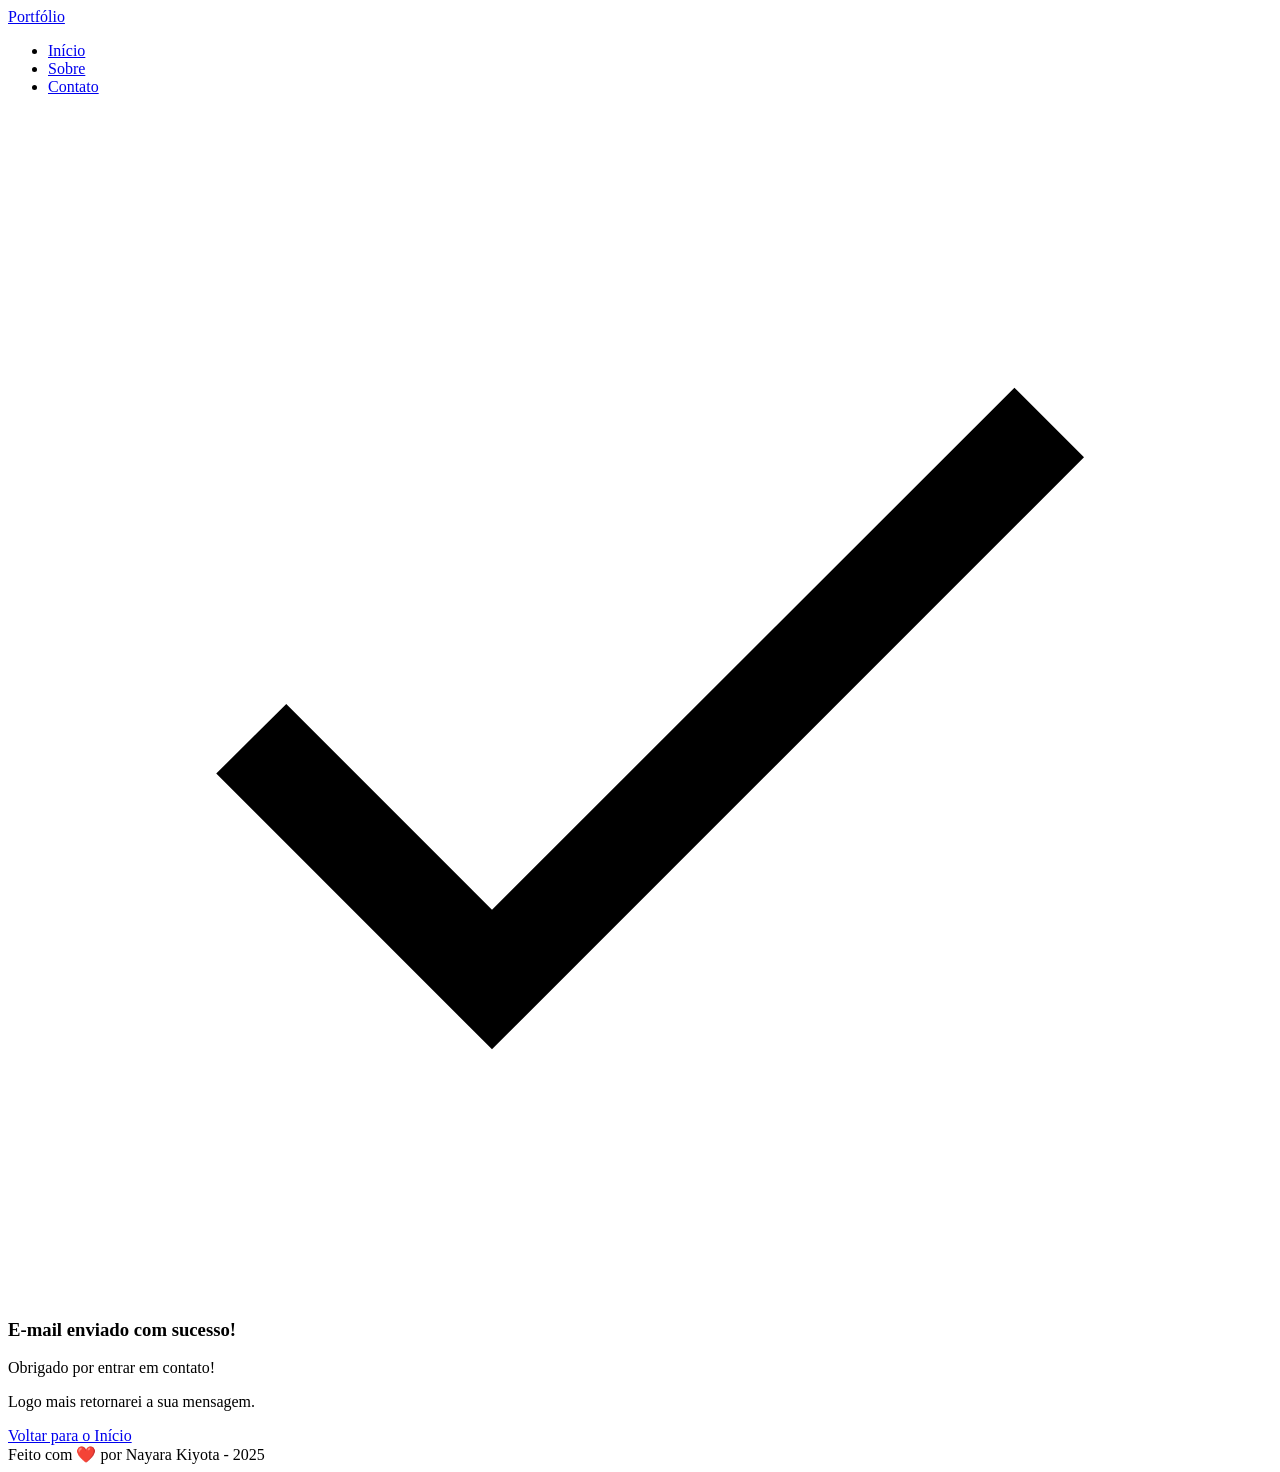
==== sucess.html @ fd6b2622 ":sparkles: Construção da Página sucess.html" ====
<!DOCTYPE html>
<html lang="pt-br">
<head>
    <meta charset="UTF-8">
    <meta name="viewport" content="width=device-width, initial-scale=1.0">

     <!-- Meta Tags Essenciais -->
    <meta name = "author" content = "Nayara Kiyota">
    <meta name = "description" content = "Portfólio de Nayara Kiyota, desenvolvedora Full Stack especializada em criar experiências digitais incríveis. Conheça meus projetos e entre em contato.">
    <meta name = "robots" content = "index, follow">

    <!-- Favicon -->
     <link rel = "icon" type = "image/svg+xml" href = "./assets/img/favicon.svg">

    <title>Portfólio da Nayara</title>
</head>
<body>
     <!-- Navbar - Menu -->
    <header class = "flex menu_container"> 
        <article class = "menu_content">
            <div id = "titulo">
                <a href = "#">Portfólio</a>
            </div>

            <nav>
                <ul class = "flex menu_list">
                    <li><a href = "#hero">Início</a></li>
                    <li><a href = "#about">Sobre</a></li>
                    <li><a href = "#contact">Contato</a></li>
                </ul>
            </nav>
        </article>

    </header>

    <!-- Área Principal da Página -->
     <main>
       <section id = "about" class = "about_container">

             <figure class = "about_image">
                <img 
                    src = "./assets/img/sucess.svg"
                    alt = "Imagem de um símbolo de verificado."
                >
            </figure> 
        </section>

        <section id = "hero" class = "hero_container">

            <article class = "hero_content">
                <h1>E-mail enviado com sucesso!</h1>
                <p>Obrigado por entrar em contato!</p>
                <p>Logo mais retornarei a sua mensagem.</p>
                <div class = "hero_buttons">
                    <a href = "index.html" class = "botao"> Voltar para o Início</a>
                </div>
            </article>

     </main>
     <!-- Footer - Rodapé -->
    <footer>
        Feito com ❤️ por Nayara Kiyota - 2025
    </footer>
</body>
</html>
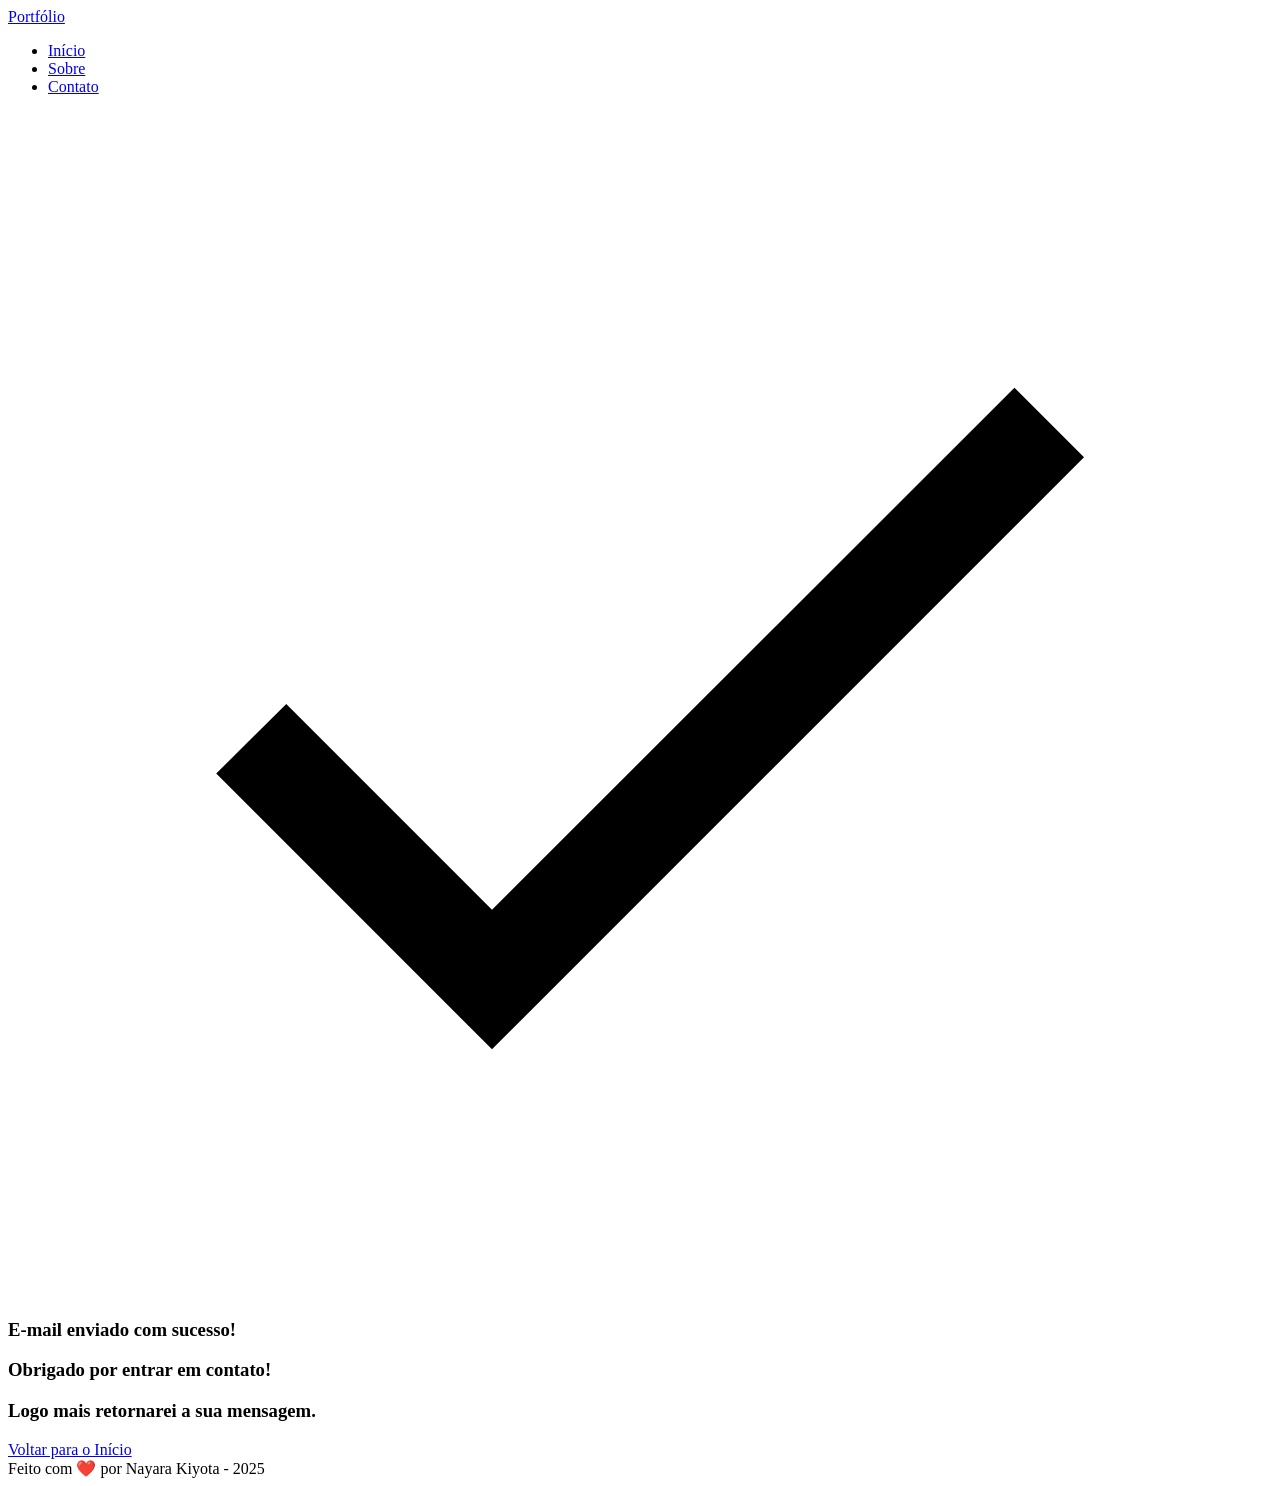
==== commit 4e549ac1: ":sparkles: Atualização" ====
--- a/sucess.html
+++ b/sucess.html
@@ -49,8 +49,8 @@
 
             <article class = "hero_content">
                 <h1>E-mail enviado com sucesso!</h1>
-                <p>Obrigado por entrar em contato!</p>
-                <p>Logo mais retornarei a sua mensagem.</p>
+                <h3>Obrigado por entrar em contato!</h3>
+                <h3>Logo mais retornarei a sua mensagem.</h3>
                 <div class = "hero_buttons">
                     <a href = "index.html" class = "botao"> Voltar para o Início</a>
                 </div>
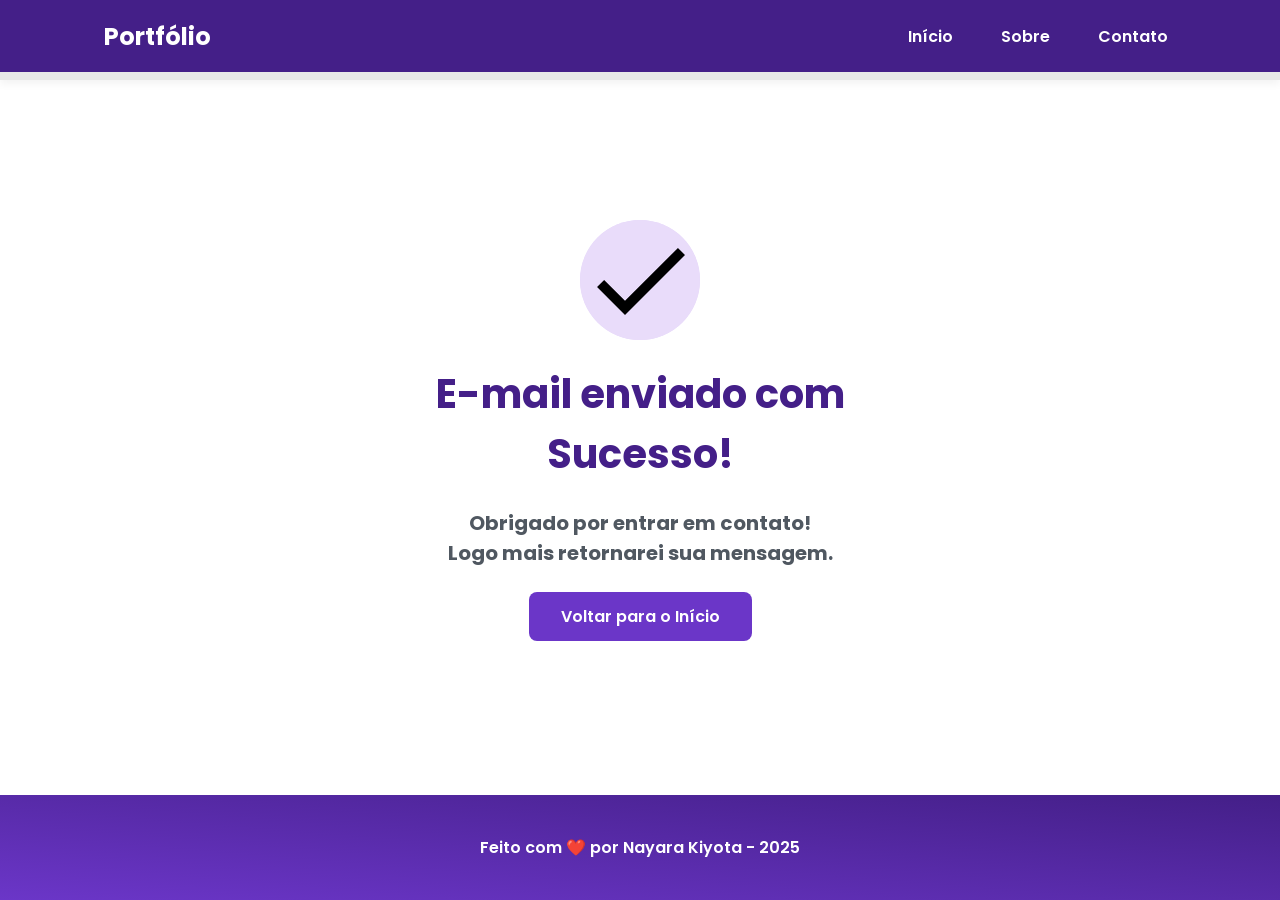
==== commit bc740557: ":sparkles: Atualizando Projeto" ====
--- a/sucess.html
+++ b/sucess.html
@@ -1,10 +1,20 @@
 <!DOCTYPE html>
 <html lang="pt-br">
 <head>
+
+      <!-- Servidores de Fontes do Google -->
+    <link rel="preconnect" href="https://fonts.googleapis.com">
+    <link rel="preconnect" href="https://fonts.gstatic.com" crossorigin>
+ 
+    <!-- Fonte do Google - Poppins -->
+    <link href="https://fonts.googleapis.com/css2?family=Poppins&display=swap" rel="stylesheet">
+
+    <!-- Padrão de caracteres -->
     <meta charset="UTF-8">
+
     <meta name="viewport" content="width=device-width, initial-scale=1.0">
 
-     <!-- Meta Tags Essenciais -->
+    <!-- Meta Tags Essenciais -->
     <meta name = "author" content = "Nayara Kiyota">
     <meta name = "description" content = "Portfólio de Nayara Kiyota, desenvolvedora Full Stack especializada em criar experiências digitais incríveis. Conheça meus projetos e entre em contato.">
     <meta name = "robots" content = "index, follow">
@@ -12,21 +22,25 @@
     <!-- Favicon -->
      <link rel = "icon" type = "image/svg+xml" href = "./assets/img/favicon.svg">
 
+     <!-- Link para arquivo CSS -->
+    <link rel = "stylesheet" href = "./assets/css/styles.css">
+
+    <!-- Título da página -->
     <title>Portfólio da Nayara</title>
 </head>
 <body>
-     <!-- Navbar - Menu -->
+     <!-- Menu -->
     <header class = "flex menu_container"> 
         <article class = "menu_content">
             <div id = "titulo">
-                <a href = "#">Portfólio</a>
+                <a href = "index.html">Portfólio</a>
             </div>
 
             <nav>
                 <ul class = "flex menu_list">
-                    <li><a href = "#hero">Início</a></li>
-                    <li><a href = "#about">Sobre</a></li>
-                    <li><a href = "#contact">Contato</a></li>
+                    <li><a href = "index.html#hero">Início</a></li>
+                    <li><a href = "index.html#about">Sobre</a></li>
+                    <li><a href = "index.html#contact">Contato</a></li>
                 </ul>
             </nav>
         </article>
@@ -34,28 +48,22 @@
     </header>
 
     <!-- Área Principal da Página -->
-     <main>
-       <section id = "about" class = "about_container">
+       <main>
+        <section class="sucess_container">
+            <article class="sucess_content">
 
-             <figure class = "about_image">
-                <img 
-                    src = "./assets/img/sucess.svg"
-                    alt = "Imagem de um símbolo de verificado."
-                >
-            </figure> 
+                <figure class="sucess_icon">
+                    <img src="./assets/img/sucess.svg" alt="Ilustração de desenvolvedor trabalhando"
+                        class="sucess_icon float-animation">
+                </figure>
+
+                <h1>E-mail enviado com Sucesso!</h1>
+                <h4>Obrigado por entrar em contato! <br /> Logo mais retornarei sua mensagem.</h4>
+
+                <a class="botao" href="index.html">Voltar para o Início</a>
+
+            </article>
         </section>
-
-        <section id = "hero" class = "hero_container">
-
-            <article class = "hero_content">
-                <h1>E-mail enviado com sucesso!</h1>
-                <h3>Obrigado por entrar em contato!</h3>
-                <h3>Logo mais retornarei a sua mensagem.</h3>
-                <div class = "hero_buttons">
-                    <a href = "index.html" class = "botao"> Voltar para o Início</a>
-                </div>
-            </article>
-
      </main>
      <!-- Footer - Rodapé -->
     <footer>
--- a/assets/css/styles.css
+++ b/assets/css/styles.css
@@ -0,0 +1,655 @@
+/* Reset do Navegador */
+*{
+    margin: 0;
+    padding: 0; 
+    box-sizing: border-box;
+    text-decoration: none;
+    outline: none;
+    font-family: 'Poppins', sans-serif;
+}
+
+/* === VARIÁVEIS === */
+:root {
+    /* Cores */
+    --purple-50:  #f4eaff; 
+    --purple-100: #e9dcfa; 
+    --purple-200: #cdb3f0; 
+    --purple-300: #b186e5; 
+    --purple-400: #9460db; 
+    --purple-500: #6b36c8; 
+    --purple-600: #5b2ca0; 
+    --purple-700: #4c2177; 
+    --purple-800: #441f88; 
+    --purple-900: #2a0e4d; 
+    --gray-100: #f5f5f5;
+    --gray-200: #e8e8e8;
+    --gray-400: #505861;
+    --black-800: #171717;
+    --white: #ffffff;
+    --error: #e63946;
+ 
+    /* Sombras */
+    --shadow-sm: 0 0.25rem 0.5rem #0000000D;
+    --shadow-md: 0 0.25rem 0.75rem #6B36C84D;
+    --shadow-lg: 0 0.5rem 1.5rem #6B36C833;
+    --shadow-focus: 0 0 0 0.25rem #6B36C81A;
+}
+
+/* Estilos Globais */
+
+html{
+    scroll-behavior: smooth;
+}
+
+body{
+    display: flex;
+    flex-direction: column;
+    min-height: 100vh;
+    background-color: var(--white);
+    color: var(--black-800);
+}
+
+main{
+    flex: 1;
+}
+
+a,
+button{
+    cursor: pointer;
+}
+
+/* Botões */
+
+.botao,
+.botao-outline{
+    padding: 0.75rem 2rem;
+    border-radius: 0.5rem;
+    font-size: 1rem;
+    font-weight: 600;
+    text-align: center;
+    transition: all 0.3s ease;
+}
+
+.botao{
+    border: none;
+    color: var(--white);
+    background-color: var(--purple-500);
+}
+
+.botao:hover{
+    background-color: var(--purple-800);
+    box-shadow: var(--shadow-md);
+    transform: translateY(-0.25rem);
+}
+
+.botao-outline{
+    border: 0.25rem solid var(--purple-500);
+    color: var(--purple-500);
+    background-color: transparent;
+}
+
+.botao-outline:hover{
+    background-color: var(--purple-500);
+    color: var(--white);
+    box-shadow: var(--shadow-md);
+    transform: translateY(-0.25rem);
+}
+
+/* Menu */
+
+.menu_container{
+    position: sticky;
+    top: 0;
+    width: 100%;
+    height: 5rem;
+    background-color: var(--purple-800);
+    border-bottom: 0.5rem solid var(--gray-200);
+    box-shadow: var(--shadow-sm);
+    z-index: 1000;
+}
+
+.menu_content{
+    display: flex;
+    justify-content: space-between;
+    align-items: center;
+    width: 70rem;
+    height: 100%;
+    padding: 0 1.5rem;
+    margin: 0 auto;
+}
+
+.menu_container a{
+    font-weight: 600;
+    color: var(--white);
+    transition: color 0.3s ease;
+
+}
+
+.menu_container a:hover{
+    color: var(--purple-200);
+}
+
+#titulo a{
+    font-size: 1.5rem;
+    font-weight: 700;
+}
+
+.menu_list{
+    display: flex;
+    list-style: none;
+    gap: 2rem;
+}
+
+.menu_list a{
+    padding: 0.5rem;
+}
+
+/* Seções - Estilos Comuns */
+
+.hero_container,
+.about_container,
+.contact_container{
+    max-width: 70rem;
+    margin: 0 auto;
+    padding: 3rem 1.5rem;
+    scroll-margin-top: 6rem;
+}
+
+/* Seção Hero */
+.hero_container{
+    min-height: calc(100vh - 5rem);
+    display: flex;
+    align-items: center;
+    gap: 4rem;
+}
+
+.hero_content{
+    flex: 1;
+    display: flex;
+    flex-direction: column;
+    gap: 1.5rem;
+}
+
+.hero_content h4{
+    font-size: 1.25rem;
+    font-weight: 600;
+    color: var(--purple-500);
+}
+
+.hero_content h1{
+    font-size: 3rem;
+    font-weight: 700;
+    line-height: 3.5rem;
+    color: var(--black-800);
+}
+
+.hero_content p{
+    font-size: 1.25rem;
+    line-height: 1.75rem;
+    color: var(--gray-400);
+}
+
+.hero_buttons {
+    display: flex;
+    gap: 1rem;
+    margin-top: 1rem;
+}
+
+.hero_image{
+    flex: 1;
+    display: flex;
+    justify-content: center;
+    align-items: center;
+}
+
+.ilustracao{
+    width: 100%;
+    max-width: 100%;
+    border-radius: 2rem;
+}
+
+/* Animação - Imagem Hero */
+@keyframes float {
+
+    0%,
+    100% {
+        transform: translateY(0);
+    }
+
+    50%{
+        transform: translateY(-1.25rem);
+    }
+}
+
+.float-animation {
+    animation: float 3s ease-in-out infinite;
+}
+
+/* Seção About */
+.about_container{
+    margin: 4rem auto;
+    display: flex;
+    align-items: center;
+    gap: 4rem;
+    background-color: var(--gray-200);
+    border-radius: 1rem;
+}
+
+.about_image{
+    flex: 0 0 17.5rem;
+}
+
+.about_image img{
+    width: 100%;
+    border: 0.375rem solid var(--purple-800);
+    border-radius: 50%;
+    box-shadow: var(--shadow-lg);
+}
+
+.about_content h2{
+    font-size: 2.5rem;
+    font-weight: 700;
+    margin-bottom: 1.5rem;
+    color: var(--purple-800);
+}
+
+.about_content p{
+    font-size: 1.25rem;
+    line-height: 1.75;
+    color: var(--black-400);
+    margin-bottom: 1rem;
+}
+
+.about_stats {
+  display: flex;
+  gap: 2rem;
+  margin-top: 2rem;
+  align-items: center;
+}
+
+.about_stats .botao {
+    margin-right: auto;
+}
+
+.stat-item {
+    text-align: center;
+}
+
+.stats-wrapper {
+    display: flex;
+    flex-direction: row;
+    gap: 2rem;
+    margin-top: 2rem;
+}
+
+.about_stats .stat-number {
+    font-size: 1.5rem;
+    font-weight: 700;
+    color: var(--purple-500);
+    margin-bottom: 0;
+}
+
+.about_stats .stat-label {
+    font-size: 0.875rem;
+    color: var(--gray-400);
+    margin-bottom: 0;
+}
+
+/* Seção Contact */
+
+.contact_container{
+    display: grid;
+    grid-template-columns: 1fr 1fr;
+    margin: 4rem auto 2rem;
+    gap: 4rem;
+}
+
+.contact_info h4{
+    font-size: 2.5rem;
+    font-weight: 700;
+    margin-bottom: 1.5rem;
+    color: var(--purple-500);
+}
+
+.contact_info p{
+    font-size: 1.25rem;
+    line-height: 1.75rem;
+    color: var(--gray-400);
+    margin-bottom: 2rem;
+}
+
+.social_container{
+    display: flex;
+    gap: 3rem;
+}
+
+.social_icon{
+    width: 4rem;
+    height: 4rem;
+    padding: 0.75rem;
+    background-color: var(--gray-100);
+    border-radius: 0.5rem;
+    transition: all 0.3s ease;
+}
+
+.social_icon:hover{
+    background-color: var(--purple-600);
+    transform: translateY(-0.25rem);
+    box-shadow: var(--shadow-md)
+}
+
+.social_icon img{
+    width: 100%;
+    filter: brightness(0) saturate(100%);
+}
+
+.social_icon:hover img{
+    filter: brightness(0) invert(100%);
+}
+
+/* Seção Formulário */
+
+form{
+    display: flex;
+    flex-direction: column;
+    gap: 1.25rem;
+}
+
+form label{
+    font-size: 1rem;
+    font-weight: 600;
+    color: var(--black-800);
+}
+
+form input,
+textarea{
+    width: 100%;
+    padding: 0.75rem 1rem;
+    border-radius: 0.5rem;
+    border: 0.25rem solid var(--gray-200);
+    font-size: 1rem;
+    background-color: var(--white);
+    transition: border-color 0.3s ease;
+}
+
+form input:focus,
+form textarea:focus{
+    border-color: var(--purple-500);
+    box-shadow: var(--shadow-focus);
+}
+
+form textarea{
+    resize: vertical;
+    min-height: 7rem;
+}
+
+form span{
+    font-size: 0.75rem;
+    color: var(--error);
+    margin-top: -0.75rem;
+    font-weight: 500;
+}
+
+/* Página Sucess */
+
+.sucess_container {
+    display: flex;
+    flex-direction: column;
+    justify-content: center;
+    align-items: center;
+    width: 100%;
+    max-width: 100%;
+    min-height: calc(100vh - 12.5rem);
+    padding: 3rem 1.5rem;
+}
+
+.sucess_content {
+    display: flex;
+    flex-direction: column;
+    align-items: center;
+    text-align: center;
+    gap: 1.5rem;
+    max-width: 37.5rem;
+}
+
+.sucess_icon {
+    width: 7.5rem;
+    height: 7.5rem;
+    background-color: var(--purple-100);
+    border-radius: 50%;
+    display: flex;
+    align-items: center;
+    justify-content: center;
+    animation: scaleIn 0.5s ease-out;
+}
+
+.sucess_icon svg {
+    width: 3.75rem;
+    height: 3.75rem;
+    fill: var(--purple-500);
+}
+
+.sucess_illustration {
+    filter: saturate(100%) 
+            invert(9%) 
+            sepia(57%) 
+            saturate(3044%) 
+            hue-rotate(255deg) 
+            brightness(89%) 
+            contrast(105%);
+}
+
+@keyframes scaleIn {
+    0% {
+        transform: scale(0);
+        opacity: 0;
+    }
+    50% {
+        transform: scale(1.1);
+    }
+    100% {
+        transform: scale(1);
+        opacity: 1;
+    }
+}
+
+.sucess_content h1 {
+    font-size: 2.5rem;
+    font-weight: 700;
+    color: var(--purple-800);
+}
+
+.sucess_content h4 {
+    font-size: 1.25rem;
+    color: var(--gray-400);
+    line-height: 1.875rem;
+}
+
+/* Seção Footer */
+
+footer{
+    padding: 2.5rem;
+    font-weight: 600;
+    text-align: center;
+    background: linear-gradient(to right top, var(--purple-500), var(--purple-800));
+    color: var(--white);
+    margin-top: auto;
+}
+
+/* Responsividade */
+
+/* Smartphones (até 490px) */
+
+@media screen and (max-width: 490px){
+    /* Menu */
+    .Menu_content{
+        justify-content: center;
+        padding: 0 1rem;
+        max-width: 300px;
+    }
+
+    .menu_list{
+        display: none;
+        max-width: 300px;
+    }
+
+    #titulo a{
+        font-size: 1.25rem;
+    }
+
+    /* Hero */
+
+    .hero_container{
+        flex-direction: column-reverse;
+        gap: 2rem;
+        padding: 1.5rem 1rem;
+        min-height: auto;
+    }
+
+    .hero_content h4{
+        font-size: 1rem;
+    }
+
+    .hero_content h1{
+        font-size: 2rem;
+        line-height: 2.5rem;
+    }
+
+    .hero_content p{
+        font-size: 1rem;
+        line-height: 1.5rem;
+    }
+
+    .hero_buttons{
+        flex-direction: column;
+        width: 100%;
+        gap: 0.75rem;
+    }
+    
+    /* About */
+
+    .about_container{
+        flex-direction: column;
+        gap: 2rem;
+    }
+
+    .about_content h2{
+        font-size: 1.75rem;
+    }
+
+    .about_content p{
+        font-size: 1rem;
+        line-height: 1.5rem;
+    }
+
+    .about_stats{
+        flex-direction: column;
+        align-items: center;
+        gap: 1rem;
+    }
+
+    .about_stats .botao{
+        width: 100%;
+        font-size: 0.9rem;
+        padding: 0.5rem 1.25rem;
+    }
+
+    /* Contact */
+    .contact_container{
+        display: flex;
+        flex-direction: column;
+        align-items: center;
+        padding: 1.5rem 1rem;
+        margin: 2rem auto;
+        gap: 2rem;
+        width: 100%;
+        max-width: 100%;
+    }
+
+    .contact_info h4{
+        font-size: 1.75rem;
+    }
+
+    .social_container{
+        gap: 1.5rem;
+        flex-wrap: wrap;
+    }
+
+    .social_icon{
+        width: 3.5rem;
+        height: 3.5rem;
+        padding: 0.625rem;
+    }
+
+    /* Formulário */
+
+    form {
+    width: 100%;
+    max-width: 300px;
+  }
+
+    form input,
+    form textarea{
+        padding: 0.75rem;
+        font-size: 0.95rem;
+    }
+
+    form label{
+        font-size: 0.95rem;
+    }
+
+    .botao,
+    .botao-outline{
+        padding: 0.625rem 1.5rem;
+        font-size: 0.95rem;
+    }
+
+    /* Página de Sucesso */
+    .sucess_container {
+        width: 100%;
+        max-width: 300px;
+        padding: 2rem 1rem;
+    }
+
+    .sucess_icon {
+        width: 5rem;
+        height: 5rem;
+    }
+
+    .sucess_icon svg {
+        width: 3rem;
+        height: 3rem;
+    }
+
+    .sucess_content h1 {
+        font-size: 1.5rem;
+    }
+
+    .sucess_content h4 {
+        font-size: 1rem;
+        line-height: 1.6rem;
+    }
+
+     /* Footer */
+    footer {
+        padding: 1.5rem 1rem;
+        font-size: 0.9rem;
+    }
+
+}
+
+/* Tablets e dispositivos médios (até 1120px) */
+@media screen and (max-width: 70rem) {
+    .menu_content,
+    .hero_container,
+    .about_container,
+    .contact_container {
+        max-width: 100%;
+        padding: 3rem 2rem;
+    }
+
+    .menu_content {
+        padding: 0 2rem;
+    }
+}
+
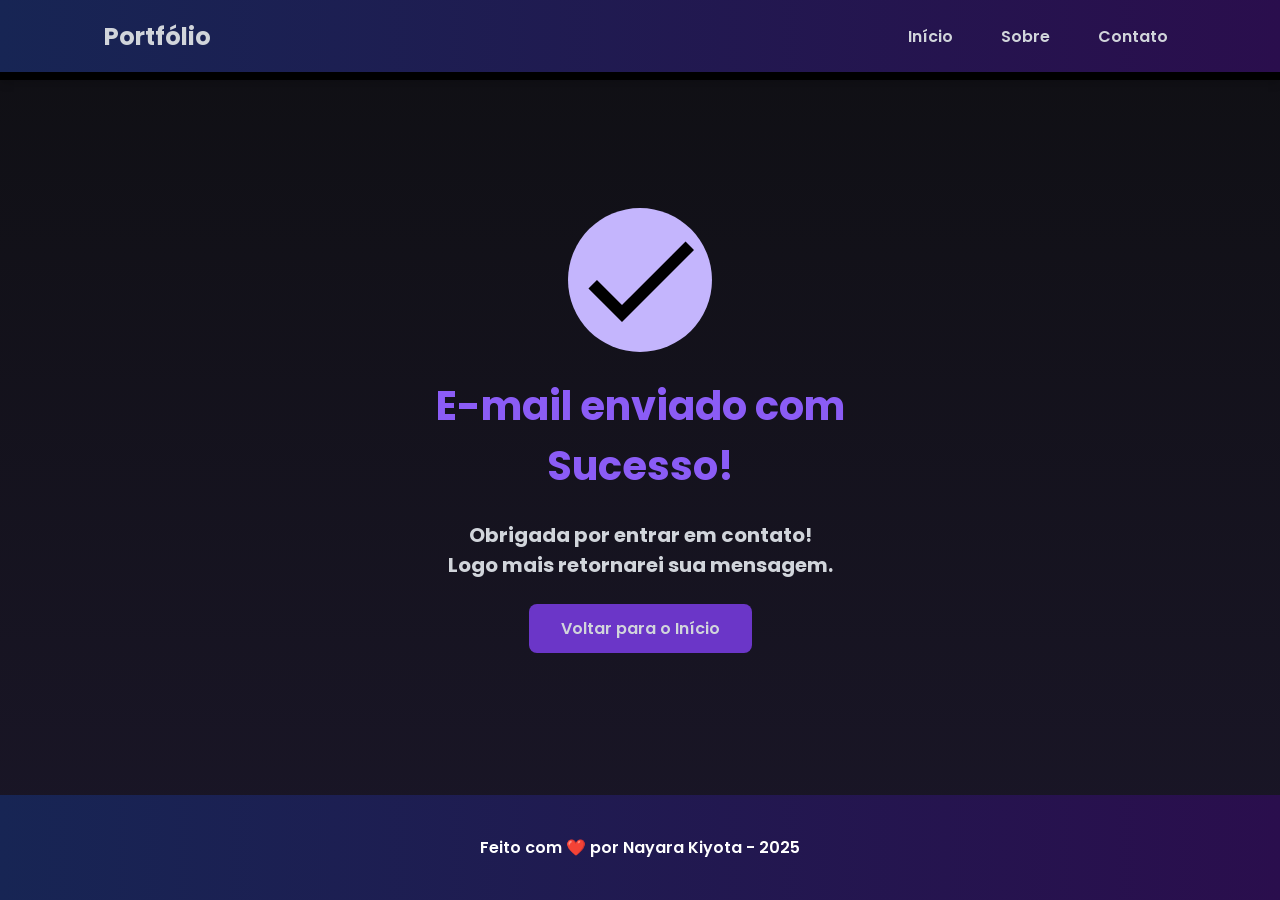
==== commit b87953b5: ":sparkles: Finalização do Portfólio" ====
--- a/sucess.html
+++ b/sucess.html
@@ -12,6 +12,7 @@
     <!-- Padrão de caracteres -->
     <meta charset="UTF-8">
 
+    <!-- Layout Mobile -->
     <meta name="viewport" content="width=device-width, initial-scale=1.0">
 
     <!-- Meta Tags Essenciais -->
@@ -28,6 +29,7 @@
     <!-- Título da página -->
     <title>Portfólio da Nayara</title>
 </head>
+
 <body>
      <!-- Menu -->
     <header class = "flex menu_container"> 
@@ -54,17 +56,18 @@
 
                 <figure class="sucess_icon">
                     <img src="./assets/img/sucess.svg" alt="Ilustração de desenvolvedor trabalhando"
-                        class="sucess_icon float-animation">
+                        class="float-animation">
                 </figure>
 
                 <h1>E-mail enviado com Sucesso!</h1>
-                <h4>Obrigado por entrar em contato! <br /> Logo mais retornarei sua mensagem.</h4>
+                <h4>Obrigada por entrar em contato! <br /> Logo mais retornarei sua mensagem.</h4>
 
                 <a class="botao" href="index.html">Voltar para o Início</a>
 
             </article>
         </section>
      </main>
+     
      <!-- Footer - Rodapé -->
     <footer>
         Feito com ❤️ por Nayara Kiyota - 2025
--- a/assets/css/styles.css
+++ b/assets/css/styles.css
@@ -11,28 +11,52 @@
 /* === VARIÁVEIS === */
 :root {
     /* Cores */
-    --purple-50:  #f4eaff; 
-    --purple-100: #e9dcfa; 
-    --purple-200: #cdb3f0; 
-    --purple-300: #b186e5; 
-    --purple-400: #9460db; 
+    --purple-50:  #ede9fe; 
+    --purple-100: #ddd6fe; 
+    --purple-200: #c4b5fd; 
+    --purple-300: #a78bfa; 
+    --purple-400: #8b5cf6; 
     --purple-500: #6b36c8; 
     --purple-600: #5b2ca0; 
     --purple-700: #4c2177; 
-    --purple-800: #441f88; 
+    --purple-800: #3b0764; 
     --purple-900: #2a0e4d; 
-    --gray-100: #f5f5f5;
-    --gray-200: #e8e8e8;
-    --gray-400: #505861;
-    --black-800: #171717;
+
+    --blue-50:  #eff6ff;
+    --blue-100: #dbeafe;
+    --blue-200: #bfdbfe;
+    --blue-300: #93c5fd;
+    --blue-400: #60a5fa;
+    --blue-500: #3b82f6;
+    --blue-600: #2563eb;
+    --blue-700: #1e3a8a;
+    --blue-800: #1e40af;
+    --blue-900: #172554;
+
+    --gray-100: #f3f4f6;
+    --gray-200: #e5e7eb;
+    --gray-300: #d1d5db;
+    --gray-400: #9ca3af;
+    --gray-500: #6b7280;
+    --gray-600: #4b5563;
+    --gray-700: #374151;
+    --gray-800: #1f2937;
+    --gray-900: #111827;
+
+    --black-800: #0f0f13;
     --white: #ffffff;
     --error: #e63946;
- 
+
+    /* Gradiente base */
+    --gradient-dark: linear-gradient(180deg, #0f0f13 0%, #1a1628 100%);
+    --gradient-text: linear-gradient(90deg, #6b36c8, #3b82f6);
+    --bg-fallback: #0f0f13;
+
     /* Sombras */
-    --shadow-sm: 0 0.25rem 0.5rem #0000000D;
-    --shadow-md: 0 0.25rem 0.75rem #6B36C84D;
-    --shadow-lg: 0 0.5rem 1.5rem #6B36C833;
-    --shadow-focus: 0 0 0 0.25rem #6B36C81A;
+    --shadow-sm: 0 0.25rem 0.5rem rgba(0, 0, 0, 0.15);
+    --shadow-md: 0 0.25rem 0.75rem rgba(59, 130, 246, 0.25); /* leve tom azul */
+    --shadow-lg: 0 0.5rem 1.5rem rgba(107, 54, 200, 0.25); /* roxo suave */
+    --shadow-focus: 0 0 0 0.25rem rgba(107, 54, 200, 0.15);
 }
 
 /* Estilos Globais */
@@ -45,8 +69,8 @@
     display: flex;
     flex-direction: column;
     min-height: 100vh;
-    background-color: var(--white);
-    color: var(--black-800);
+    background: var(--gradient-dark);
+    color: var(--gray-100);
 }
 
 main{
@@ -72,12 +96,12 @@
 
 .botao{
     border: none;
-    color: var(--white);
+    color: var(--gray-300);
     background-color: var(--purple-500);
 }
 
 .botao:hover{
-    background-color: var(--purple-800);
+    background-color: var(--blue-500);
     box-shadow: var(--shadow-md);
     transform: translateY(-0.25rem);
 }
@@ -89,8 +113,8 @@
 }
 
 .botao-outline:hover{
-    background-color: var(--purple-500);
-    color: var(--white);
+    background-color: var(--blue-500);
+    color: var(--gray-300);
     box-shadow: var(--shadow-md);
     transform: translateY(-0.25rem);
 }
@@ -102,8 +126,8 @@
     top: 0;
     width: 100%;
     height: 5rem;
-    background-color: var(--purple-800);
-    border-bottom: 0.5rem solid var(--gray-200);
+    background: linear-gradient(90deg, #172554, #2a0e4d);
+    border-bottom: 0.5rem solid black;
     box-shadow: var(--shadow-sm);
     z-index: 1000;
 }
@@ -120,13 +144,13 @@
 
 .menu_container a{
     font-weight: 600;
-    color: var(--white);
+    color: var(--gray-300);
     transition: color 0.3s ease;
 
 }
 
 .menu_container a:hover{
-    color: var(--purple-200);
+    color: var(--blue-400);
 }
 
 #titulo a{
@@ -173,20 +197,20 @@
 .hero_content h4{
     font-size: 1.25rem;
     font-weight: 600;
-    color: var(--purple-500);
+    color: var(--purple-400);
 }
 
 .hero_content h1{
     font-size: 3rem;
     font-weight: 700;
     line-height: 3.5rem;
-    color: var(--black-800);
+    color: var(--grey-200);
 }
 
 .hero_content p{
     font-size: 1.25rem;
     line-height: 1.75rem;
-    color: var(--gray-400);
+    color: var(--gray-300);
 }
 
 .hero_buttons {
@@ -231,7 +255,7 @@
     display: flex;
     align-items: center;
     gap: 4rem;
-    background-color: var(--gray-200);
+    background-color: var(--purple-100);
     border-radius: 1rem;
 }
 
@@ -241,7 +265,7 @@
 
 .about_image img{
     width: 100%;
-    border: 0.375rem solid var(--purple-800);
+    border: 0.35rem solid var(--purple-800);
     border-radius: 50%;
     box-shadow: var(--shadow-lg);
 }
@@ -256,7 +280,7 @@
 .about_content p{
     font-size: 1.25rem;
     line-height: 1.75;
-    color: var(--black-400);
+    color: var(--gray-800);
     margin-bottom: 1rem;
 }
 
@@ -282,16 +306,18 @@
     margin-top: 2rem;
 }
 
-.about_stats .stat-number {
+.stats-wrapper .stat-number {
     font-size: 1.5rem;
     font-weight: 700;
-    color: var(--purple-500);
+    text-align: center;
+    color: var(--purple-600);
     margin-bottom: 0;
 }
 
-.about_stats .stat-label {
-    font-size: 0.875rem;
-    color: var(--gray-400);
+.stats-wrapper .stat-label {
+    font-size: 0.9rem;
+    color: var(--gray-500);
+    text-align: center;
     margin-bottom: 0;
 }
 
@@ -308,13 +334,13 @@
     font-size: 2.5rem;
     font-weight: 700;
     margin-bottom: 1.5rem;
-    color: var(--purple-500);
+    color: var(--purple-400);
 }
 
 .contact_info p{
     font-size: 1.25rem;
     line-height: 1.75rem;
-    color: var(--gray-400);
+    color: var(--gray-300);
     margin-bottom: 2rem;
 }
 
@@ -327,7 +353,7 @@
     width: 4rem;
     height: 4rem;
     padding: 0.75rem;
-    background-color: var(--gray-100);
+    background-color: var(--gray-300);
     border-radius: 0.5rem;
     transition: all 0.3s ease;
 }
@@ -356,9 +382,9 @@
 }
 
 form label{
-    font-size: 1rem;
+    font-size: 1.25rem;
     font-weight: 600;
-    color: var(--black-800);
+    color: var(--gray-300);
 }
 
 form input,
@@ -368,7 +394,7 @@
     border-radius: 0.5rem;
     border: 0.25rem solid var(--gray-200);
     font-size: 1rem;
-    background-color: var(--white);
+    background-color: var(--gray-300);
     transition: border-color 0.3s ease;
 }
 
@@ -413,9 +439,9 @@
 }
 
 .sucess_icon {
-    width: 7.5rem;
-    height: 7.5rem;
-    background-color: var(--purple-100);
+    width: 9rem;
+    height: 9rem;
+    background-color: var(--purple-200);
     border-radius: 50%;
     display: flex;
     align-items: center;
@@ -439,29 +465,15 @@
             contrast(105%);
 }
 
-@keyframes scaleIn {
-    0% {
-        transform: scale(0);
-        opacity: 0;
-    }
-    50% {
-        transform: scale(1.1);
-    }
-    100% {
-        transform: scale(1);
-        opacity: 1;
-    }
-}
-
 .sucess_content h1 {
     font-size: 2.5rem;
     font-weight: 700;
-    color: var(--purple-800);
+    color: var(--purple-400);
 }
 
 .sucess_content h4 {
     font-size: 1.25rem;
-    color: var(--gray-400);
+    color: var(--gray-300);
     line-height: 1.875rem;
 }
 
@@ -471,175 +483,15 @@
     padding: 2.5rem;
     font-weight: 600;
     text-align: center;
-    background: linear-gradient(to right top, var(--purple-500), var(--purple-800));
+    background: linear-gradient(90deg, #172554, #2a0e4d);
     color: var(--white);
     margin-top: auto;
 }
 
-/* Responsividade */
-
-/* Smartphones (até 490px) */
-
-@media screen and (max-width: 490px){
-    /* Menu */
-    .Menu_content{
-        justify-content: center;
-        padding: 0 1rem;
-        max-width: 300px;
-    }
-
-    .menu_list{
-        display: none;
-        max-width: 300px;
-    }
-
-    #titulo a{
-        font-size: 1.25rem;
-    }
-
-    /* Hero */
-
-    .hero_container{
-        flex-direction: column-reverse;
-        gap: 2rem;
-        padding: 1.5rem 1rem;
-        min-height: auto;
-    }
-
-    .hero_content h4{
-        font-size: 1rem;
-    }
-
-    .hero_content h1{
-        font-size: 2rem;
-        line-height: 2.5rem;
-    }
-
-    .hero_content p{
-        font-size: 1rem;
-        line-height: 1.5rem;
-    }
-
-    .hero_buttons{
-        flex-direction: column;
-        width: 100%;
-        gap: 0.75rem;
-    }
-    
-    /* About */
-
-    .about_container{
-        flex-direction: column;
-        gap: 2rem;
-    }
-
-    .about_content h2{
-        font-size: 1.75rem;
-    }
-
-    .about_content p{
-        font-size: 1rem;
-        line-height: 1.5rem;
-    }
-
-    .about_stats{
-        flex-direction: column;
-        align-items: center;
-        gap: 1rem;
-    }
-
-    .about_stats .botao{
-        width: 100%;
-        font-size: 0.9rem;
-        padding: 0.5rem 1.25rem;
-    }
-
-    /* Contact */
-    .contact_container{
-        display: flex;
-        flex-direction: column;
-        align-items: center;
-        padding: 1.5rem 1rem;
-        margin: 2rem auto;
-        gap: 2rem;
-        width: 100%;
-        max-width: 100%;
-    }
-
-    .contact_info h4{
-        font-size: 1.75rem;
-    }
-
-    .social_container{
-        gap: 1.5rem;
-        flex-wrap: wrap;
-    }
-
-    .social_icon{
-        width: 3.5rem;
-        height: 3.5rem;
-        padding: 0.625rem;
-    }
-
-    /* Formulário */
-
-    form {
-    width: 100%;
-    max-width: 300px;
-  }
-
-    form input,
-    form textarea{
-        padding: 0.75rem;
-        font-size: 0.95rem;
-    }
-
-    form label{
-        font-size: 0.95rem;
-    }
-
-    .botao,
-    .botao-outline{
-        padding: 0.625rem 1.5rem;
-        font-size: 0.95rem;
-    }
-
-    /* Página de Sucesso */
-    .sucess_container {
-        width: 100%;
-        max-width: 300px;
-        padding: 2rem 1rem;
-    }
-
-    .sucess_icon {
-        width: 5rem;
-        height: 5rem;
-    }
-
-    .sucess_icon svg {
-        width: 3rem;
-        height: 3rem;
-    }
-
-    .sucess_content h1 {
-        font-size: 1.5rem;
-    }
-
-    .sucess_content h4 {
-        font-size: 1rem;
-        line-height: 1.6rem;
-    }
-
-     /* Footer */
-    footer {
-        padding: 1.5rem 1rem;
-        font-size: 0.9rem;
-    }
-
-}
-
-/* Tablets e dispositivos médios (até 1120px) */
-@media screen and (max-width: 70rem) {
+/* === RESPONSIVIDADE === */
+
+/* === TELAS MÉDIAS - MONITORES E NOTEBOOKS (até 1120px) === */
+@media screen and (max-width: 1120px) {
     .menu_content,
     .hero_container,
     .about_container,
@@ -653,3 +505,241 @@
     }
 }
 
+/* TABLETS (até 960px) */
+@media screen and (max-width: 960px) {
+   
+    /* Hero Section */
+    .hero_container {
+        flex-direction: column-reverse;
+        text-align: center;
+        gap: 2rem;
+        padding: 2rem 1.5rem;
+    }
+
+    .hero_content h1 {
+        font-size: 2.5rem;
+        line-height: 3rem;
+    }
+
+    .hero_buttons {
+        justify-content: center;
+        flex-wrap: wrap;
+    }
+
+    /* About Section */
+    .about_container {
+        flex-direction: column;
+        gap: 2rem;
+        padding: 2rem 1.5rem;
+    }
+
+    .about_container h2 {
+        text-align: center;
+    }
+
+    .about_image {
+        flex: 0 0 auto;
+    }
+
+    .about_image img {
+        max-width: 15rem;
+        margin: 0 auto;
+    }
+
+    /* About Stats */
+    .about_stats {
+        flex-direction: column;
+        align-items: center;
+        gap: 1.5rem;
+    }
+
+    .about_stats .botao {
+        width: 100%;
+        max-width: 20rem;
+        margin: 0 auto;
+    }
+
+    /* Wrapper para manter os stats lado a lado */
+    .stats-wrapper {
+        display: flex;
+        gap: 2rem;
+        justify-content: center;
+    }
+
+    .stat-item {
+        flex: 0 0 auto;
+    }
+
+    /* Contact Section */
+    .contact_container {
+        grid-template-columns: 1fr;
+        gap: 3rem;
+        padding: 2rem 1.5rem;
+    }
+
+    .contact_info {
+        text-align: center;
+    }
+
+    .social_container {
+        justify-content: center;
+    }
+}
+
+/* SMARTPHONES (até 480px) */
+@media screen and (max-width: 480px) {
+    /* Menu */
+    .menu_content {
+        justify-content: center;
+        padding: 0 1rem;
+    }
+
+    .menu_list {
+        display: none;
+    }
+
+    #titulo a {
+        font-size: 1.25rem;
+    }
+
+    /* Hero Section */
+    .hero_container {
+        padding: 1.5rem 1rem;
+        min-height: auto;
+    }
+
+    .hero_content h4 {
+        font-size: 1rem;
+    }
+
+    .hero_content h1 {
+        font-size: 2rem;
+        line-height: 2.5rem;
+    }
+
+    .hero_content p {
+        font-size: 1rem;
+        line-height: 1.5rem;
+    }
+
+    .hero_buttons {
+        flex-direction: column;
+        width: 100%;
+        gap: 0.75rem;
+    }
+
+    .hero_buttons .botao,
+    .hero_buttons .botao-outline {
+        width: 100%;
+    }
+
+    /* About Section */
+    .about_container {
+        padding: 1.5rem 1rem;
+        margin: 2rem auto;
+    }
+
+    .about_image img {
+        max-width: 12rem;
+    }
+
+    .about_content h2 {
+        font-size: 1.75rem;
+    }
+
+    .about_content p {
+        font-size: 1rem;
+        line-height: 1.5rem;
+    }
+
+    .about_stats {
+        gap: 1rem;
+    }
+
+    .about_stats .botao {
+        font-size: 1rem;
+        padding: 0.75rem 1.25rem;
+    }
+
+    .about_content .stat-item .stat-number {
+        font-size: 1.25rem;
+    }
+
+    .about_content .stat-item .stat-label {
+        font-size: 0.75rem;
+    }
+
+    /* Contact Section */
+    .contact_container {
+        padding: 1.5rem 1rem;
+        margin: 2rem auto;
+        gap: 2rem;
+    }
+
+    .contact_info h4 {
+        font-size: 1.75rem;
+    }
+
+    .contact_info p {
+        font-size: 1rem;
+        line-height: 1.5rem;
+    }
+
+    .social_container {
+        gap: 1.5rem;
+        flex-wrap: wrap;
+    }
+
+    .social_icon {
+        width: 3.5rem;
+        height: 3.5rem;
+        padding: 0.75rem;
+    }
+
+    /* Formulário */
+    form input,
+    form textarea {
+        padding: 0.75rem;
+        font-size: 1rem;
+    }
+
+    form label {
+        font-size: 1rem;
+    }
+
+    .botao,
+    .botao-outline {
+        padding: 0.75rem 1.5rem;
+        font-size: 1rem;
+    }
+
+    /* Página de Sucesso */
+    .sucess_container {
+        padding: 2rem 1rem;
+    }
+
+    .sucess_icon {
+        width: 6rem;
+        height: 6rem;
+    }
+
+    .sucess_icon svg {
+        width: 3rem;
+        height: 3rem;
+    }
+
+    .sucess_content h1 {
+        font-size: 1.75rem;
+    }
+
+    .sucess_content h4 {
+        font-size: 1rem;
+        line-height: 1.5rem;
+    }
+
+    /* Footer */
+    footer {
+        padding: 1.5rem 1rem;
+        font-size: 0.75rem;
+    }
+}
